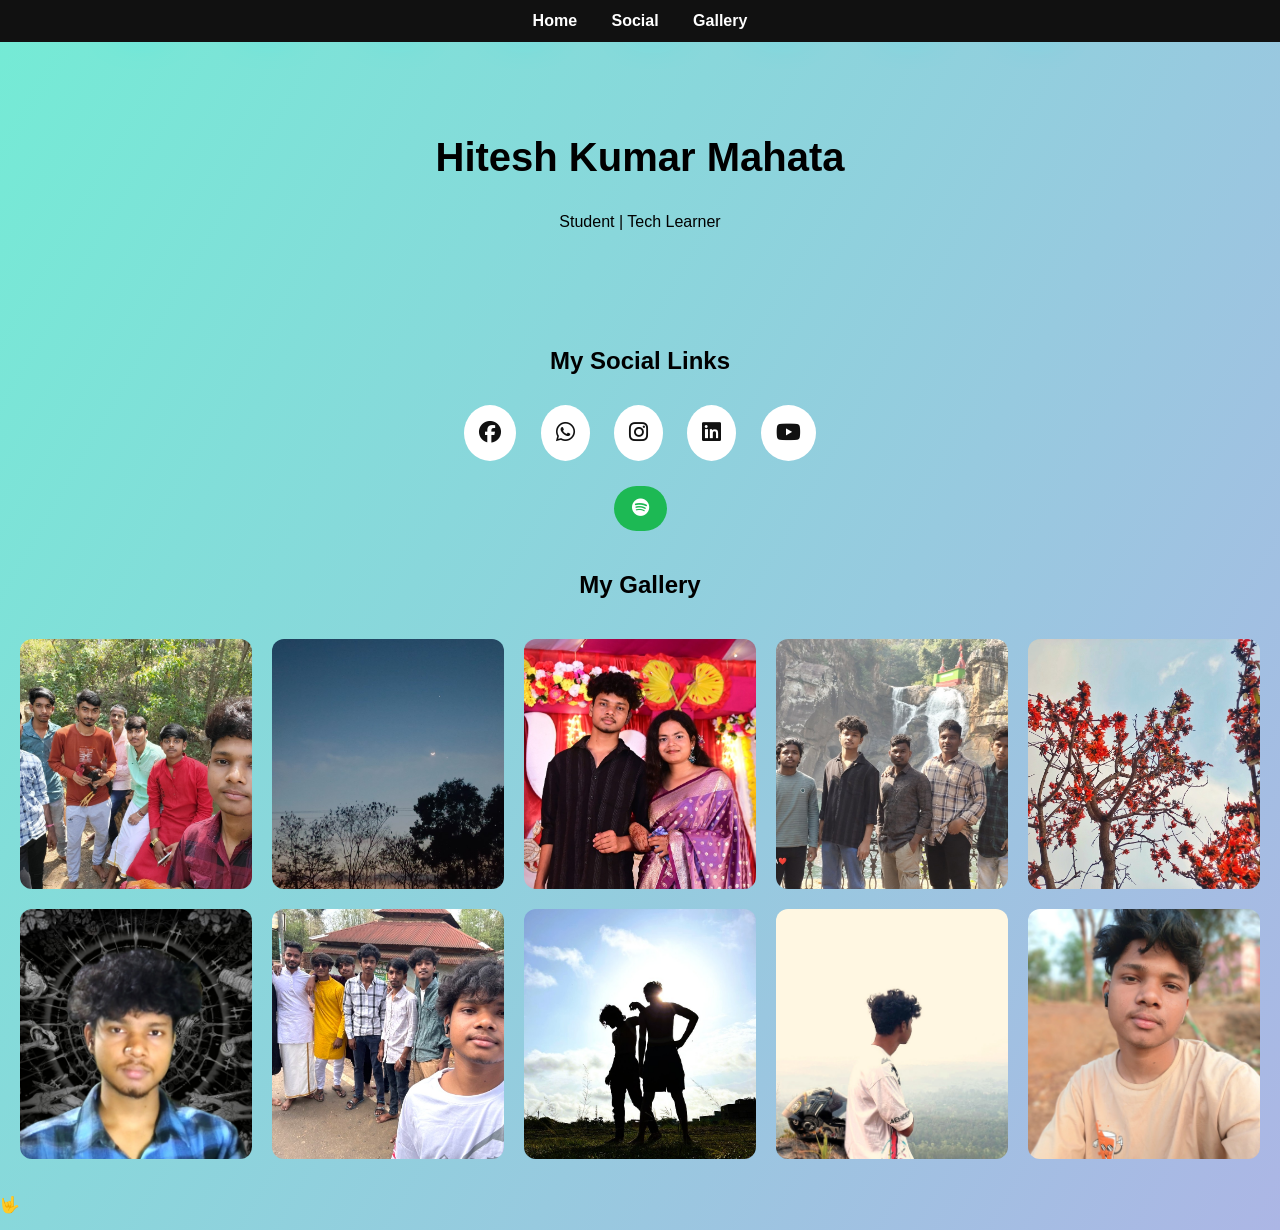
==== index.html @ a01e1604 "update website" ====
<!DOCTYPE html>
<html lang="en">
<head>
<meta charset="UTF-8">
<meta name="viewport" content="width=device-width, initial-scale=1.0">

<title>Hitesh Kumar Mahata</title>

<link rel="stylesheet" href="2-style.css">

<link rel="stylesheet"
href="https://cdnjs.cloudflare.com/ajax/libs/font-awesome/6.5.0/css/all.min.css">

</head>

<body>

<!-- BACKGROUND BUBBLES -->
<div class="bg">
<span></span><span></span><span></span><span></span>
<span></span><span></span><span></span><span></span>
</div>

<!-- NAV -->
<nav>
<a href="#home">Home</a>
<a href="#social">Social</a>
<a href="#gallery">Gallery</a>
</nav>

<!-- HERO -->
<section class="hero" id="home">
<h1>Hitesh Kumar Mahata</h1>
<p>Student | Tech Learner</p>
</section>

<!-- SOCIAL -->
<section class="social" id="social">
<h2>My Social Links</h2>

<a href="https://fb.openinapp.co/57fgf" target="_blank"><i class="fab fa-facebook"></i></a>
<a href="#"><i class="fab fa-whatsapp"></i></a>
<a href="https://insta.openinapp.co/m21yk" target="_blank"><i class="fab fa-instagram"></i></a>
<a href="https://linkedin.openinapp.co/6ybk0" target="_blank"><i class="fab fa-linkedin"></i></a>
<a href="https://yt.openinapp.co/rvdof" target="_blank"><i class="fab fa-youtube"></i></a>

<div class="spotify-box">

<button class="spotify-btn">
<i class="fab fa-spotify"></i>
</button>

<div class="spotify-menu">

<a href="https://spotify.openinapp.co/qwism" target="_blank" class="music-card">❤️ Hindi</a>

<a href="https://open.spotify.com/playlist/4soT4qEFcLqiYEVAhUGrtW" target="_blank" class="music-card">🌙 90s Hindi</a>

<a href="https://spotify.openinapp.co/wodps" target="_blank" class="music-card">👍 English</a>

<a href="https://spotify.openinapp.co/ch3h9" target="_blank" class="music-card">🥵 Romantic</a>

<a href="https://spotify.openinapp.co/b07zg" target="_blank" class="music-card">🌼 Bengali</a>

</div>
</div>

</section>

<!-- GALLERY -->
<section id="gallery">
<h2 style="text-align:center">My Gallery</h2>

<div class="gallery-grid">
<img src="photo 1.jpg" onclick="openModal(this)">
<img src="photo 2.jpg" onclick="openModal(this)">
<img src="photo 3.jpg" onclick="openModal(this)">
<img src="photo 4.jpg" onclick="openModal(this)">
<img src="photo 5.jpg" onclick="openModal(this)">
<img src="photo 6.jpeg" onclick="openModal(this)">
<img src="photo 7.jpg" onclick="openModal(this)">
<img src="photo 8.jpg" onclick="openModal(this)">
<img src="photo 9.jpg" onclick="openModal(this)">
<img src="photo 10.jpg" onclick="openModal(this)">
</div>

<div id="imgModal" class="modal" onclick="closeModal()">
<span class="close">&times;</span>
<img class="modal-content" id="fullImg">
</div>

</section>

<footer>
<p>🤟</p>
</footer>

<script src="3-script.js"></script>

</body>
</html>
---- 2-style.css ----
body{
margin:0;
font-family:Arial;
background:linear-gradient(120deg,#74ebd5,#ACB6E5);
overflow-x:hidden;
}

/* NAV */
nav{
background:#111;
padding:12px;
text-align:center;
position:sticky;
top:0;
z-index:100;
}
nav a{
color:white;
margin:0 15px;
text-decoration:none;
font-weight:bold;
}
nav a:hover{color:#00eaff}

/* HERO */
.hero{text-align:center;padding:60px 20px}
.hero h1{font-size:40px}

/* SOCIAL */
.social{text-align:center;padding:20px}
.social a{
display:inline-block;
margin:10px;
padding:15px;
font-size:22px;
border-radius:50%;
background:white;
color:#111;
transition:.3s;
}
.social a:hover{
transform:scale(1.2);
background:#00eaff;
}

/* SPOTIFY */
.spotify-box{text-align:center;margin-top:15px}

.spotify-btn{
background:#1db954;
color:white;
border:none;
padding:12px 18px;
font-size:18px;
border-radius:25px;
cursor:pointer;
}

.spotify-menu{
display:none;
margin-top:15px;
justify-content:center;
flex-wrap:wrap;
gap:15px;
}

.music-card{
text-decoration:none;
color:#111;
background:white;
padding:12px 20px;
border-radius:30px;
font-weight:bold;
box-shadow:0 5px 15px rgba(0,0,0,0.2);
transition:0.3s;
}

.music-card:hover{
background:#1db954;
color:white;
transform:translateY(-5px) scale(1.05);
}

/* GALLERY */
.gallery-grid{
display:grid;
grid-template-columns:repeat(auto-fit,minmax(220px,1fr));
gap:20px;
padding:20px;
}

.gallery-grid img{
width:100%;
height:250px;
object-fit:cover;
border-radius:12px;
cursor:pointer;
}

/* MODAL */
.modal{
display:none;
position:fixed;
z-index:999;
padding-top:60px;
left:0;top:0;
width:100%;height:100%;
background:rgba(0,0,0,0.8);
}
.modal-content{
margin:auto;
display:block;
max-width:90%;
max-height:90%;
}
.close{
position:absolute;
top:20px;
right:35px;
color:white;
font-size:40px;
cursor:pointer;
}

/* BACKGROUND BUBBLES */
.bg{
position:fixed;
top:0;
left:0;
width:100%;
height:100%;
z-index:-1;
overflow:hidden;
}

.bg span{
position:absolute;
width:25px;
height:25px;
background:rgba(255,255,255,0.6);
border-radius:50%;
box-shadow:0 0 10px white,0 0 20px white,0 0 40px #00eaff;
animation:move linear infinite;
}

.bg span:nth-child(1){left:10%;animation-duration:18s;}
.bg span:nth-child(2){left:20%;animation-duration:25s;}
.bg span:nth-child(3){left:30%;animation-duration:20s;}
.bg span:nth-child(4){left:40%;animation-duration:22s;}
.bg span:nth-child(5){left:50%;animation-duration:30s;}
.bg span:nth-child(6){left:60%;animation-duration:19s;}
.bg span:nth-child(7){left:70%;animation-duration:27s;}
.bg span:nth-child(8){left:80%;animation-duration:23s;}

@keyframes move{
0%{transform:translateY(100vh) scale(0.5);opacity:0;}
50%{opacity:1;}
100%{transform:translateY(-10vh) scale(1);opacity:0;}
}
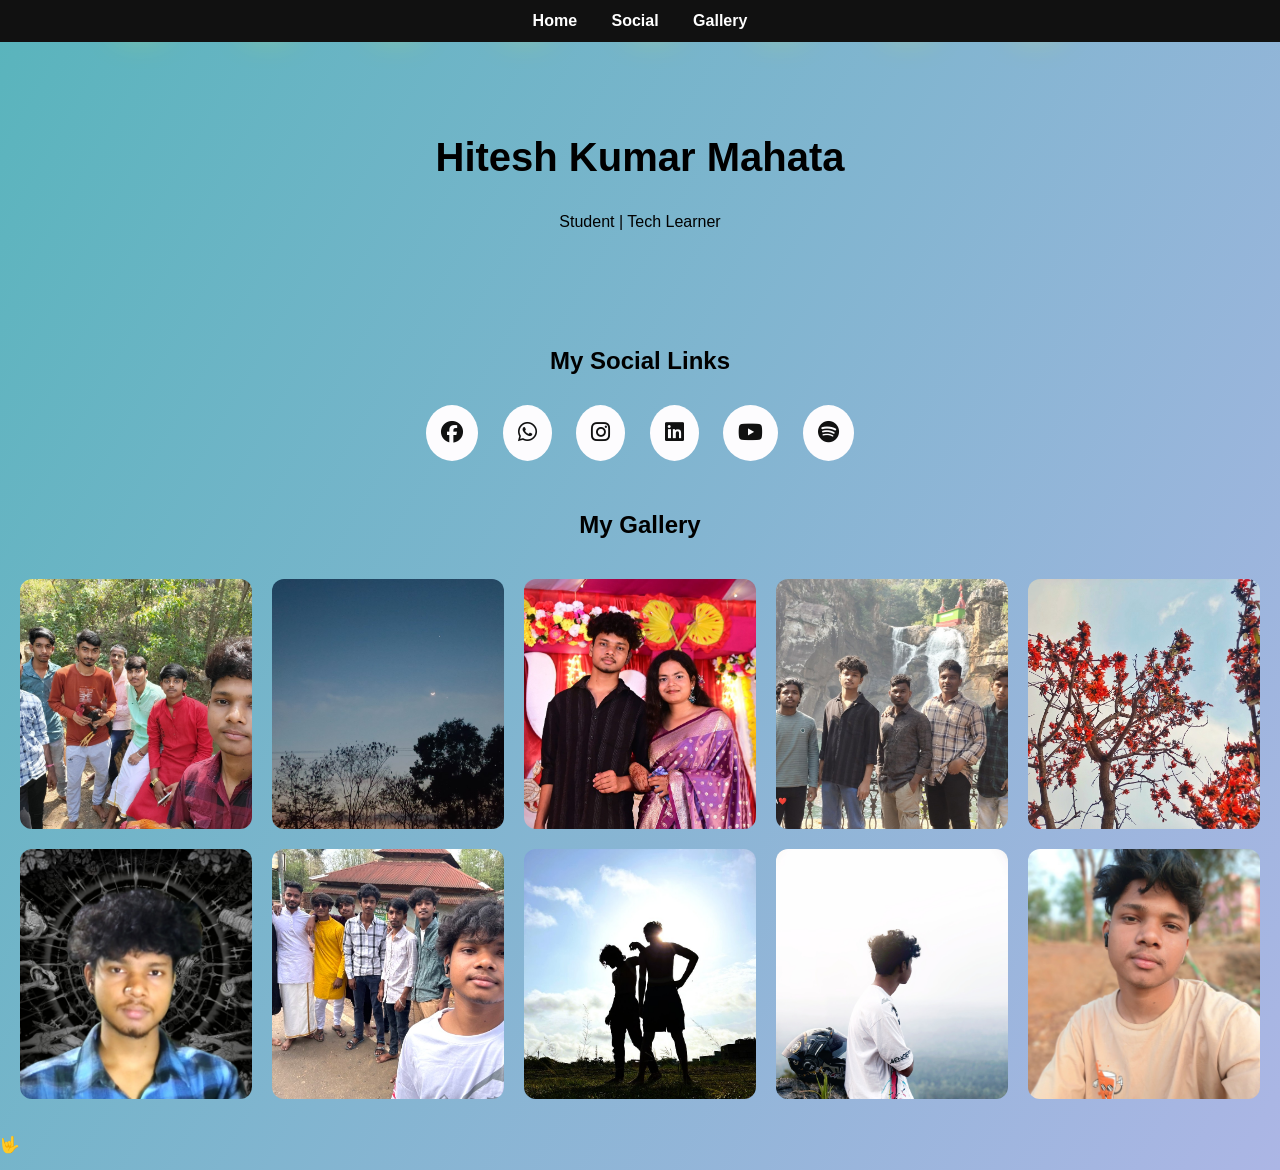
==== commit 5ee88005: "update qwqebsite" ====
--- a/index.html
+++ b/index.html
@@ -44,27 +44,9 @@
 <a href="https://linkedin.openinapp.co/6ybk0" target="_blank"><i class="fab fa-linkedin"></i></a>
 <a href="https://yt.openinapp.co/rvdof" target="_blank"><i class="fab fa-youtube"></i></a>
 
-<div class="spotify-box">
-
-<button class="spotify-btn">
+<a href="https://spotify.openinapp.co/7dn6a" target="_blank">
 <i class="fab fa-spotify"></i>
-</button>
-
-<div class="spotify-menu">
-
-<a href="https://spotify.openinapp.co/qwism" target="_blank" class="music-card">❤️ Hindi</a>
-
-<a href="https://open.spotify.com/playlist/4soT4qEFcLqiYEVAhUGrtW" target="_blank" class="music-card">🌙 90s Hindi</a>
-
-<a href="https://spotify.openinapp.co/wodps" target="_blank" class="music-card">👍 English</a>
-
-<a href="https://spotify.openinapp.co/ch3h9" target="_blank" class="music-card">🥵 Romantic</a>
-
-<a href="https://spotify.openinapp.co/b07zg" target="_blank" class="music-card">🌼 Bengali</a>
-
-</div>
-</div>
-
+</a>
 </section>
 
 <!-- GALLERY -->
--- a/2-style.css
+++ b/2-style.css
@@ -1,7 +1,7 @@
 body{
 margin:0;
 font-family:Arial;
-background:linear-gradient(120deg,#74ebd5,#ACB6E5);
+background:linear-gradient(120deg,#59b4bc,#ACB6E5);
 overflow-x:hidden;
 }
 
@@ -20,7 +20,7 @@
 text-decoration:none;
 font-weight:bold;
 }
-nav a:hover{color:#00eaff}
+nav a:hover{color:#1100ff}
 
 /* HERO */
 .hero{text-align:center;padding:60px 20px}
@@ -34,52 +34,16 @@
 padding:15px;
 font-size:22px;
 border-radius:50%;
-background:white;
+background:rgb(253, 252, 254);
 color:#111;
 transition:.3s;
 }
 .social a:hover{
 transform:scale(1.2);
-background:#00eaff;
+background:#0037ff;
 }
 
 /* SPOTIFY */
-.spotify-box{text-align:center;margin-top:15px}
-
-.spotify-btn{
-background:#1db954;
-color:white;
-border:none;
-padding:12px 18px;
-font-size:18px;
-border-radius:25px;
-cursor:pointer;
-}
-
-.spotify-menu{
-display:none;
-margin-top:15px;
-justify-content:center;
-flex-wrap:wrap;
-gap:15px;
-}
-
-.music-card{
-text-decoration:none;
-color:#111;
-background:white;
-padding:12px 20px;
-border-radius:30px;
-font-weight:bold;
-box-shadow:0 5px 15px rgba(0,0,0,0.2);
-transition:0.3s;
-}
-
-.music-card:hover{
-background:#1db954;
-color:white;
-transform:translateY(-5px) scale(1.05);
-}
 
 /* GALLERY */
 .gallery-grid{
@@ -139,7 +103,7 @@
 height:25px;
 background:rgba(255,255,255,0.6);
 border-radius:50%;
-box-shadow:0 0 10px white,0 0 20px white,0 0 40px #00eaff;
+box-shadow:0 0 10px white,0 0 20px rgb(232, 232, 232),0 0 40px #effc00;
 animation:move linear infinite;
 }
 
@@ -152,6 +116,7 @@
 .bg span:nth-child(7){left:70%;animation-duration:27s;}
 .bg span:nth-child(8){left:80%;animation-duration:23s;}
 
+
 @keyframes move{
 0%{transform:translateY(100vh) scale(0.5);opacity:0;}
 50%{opacity:1;}
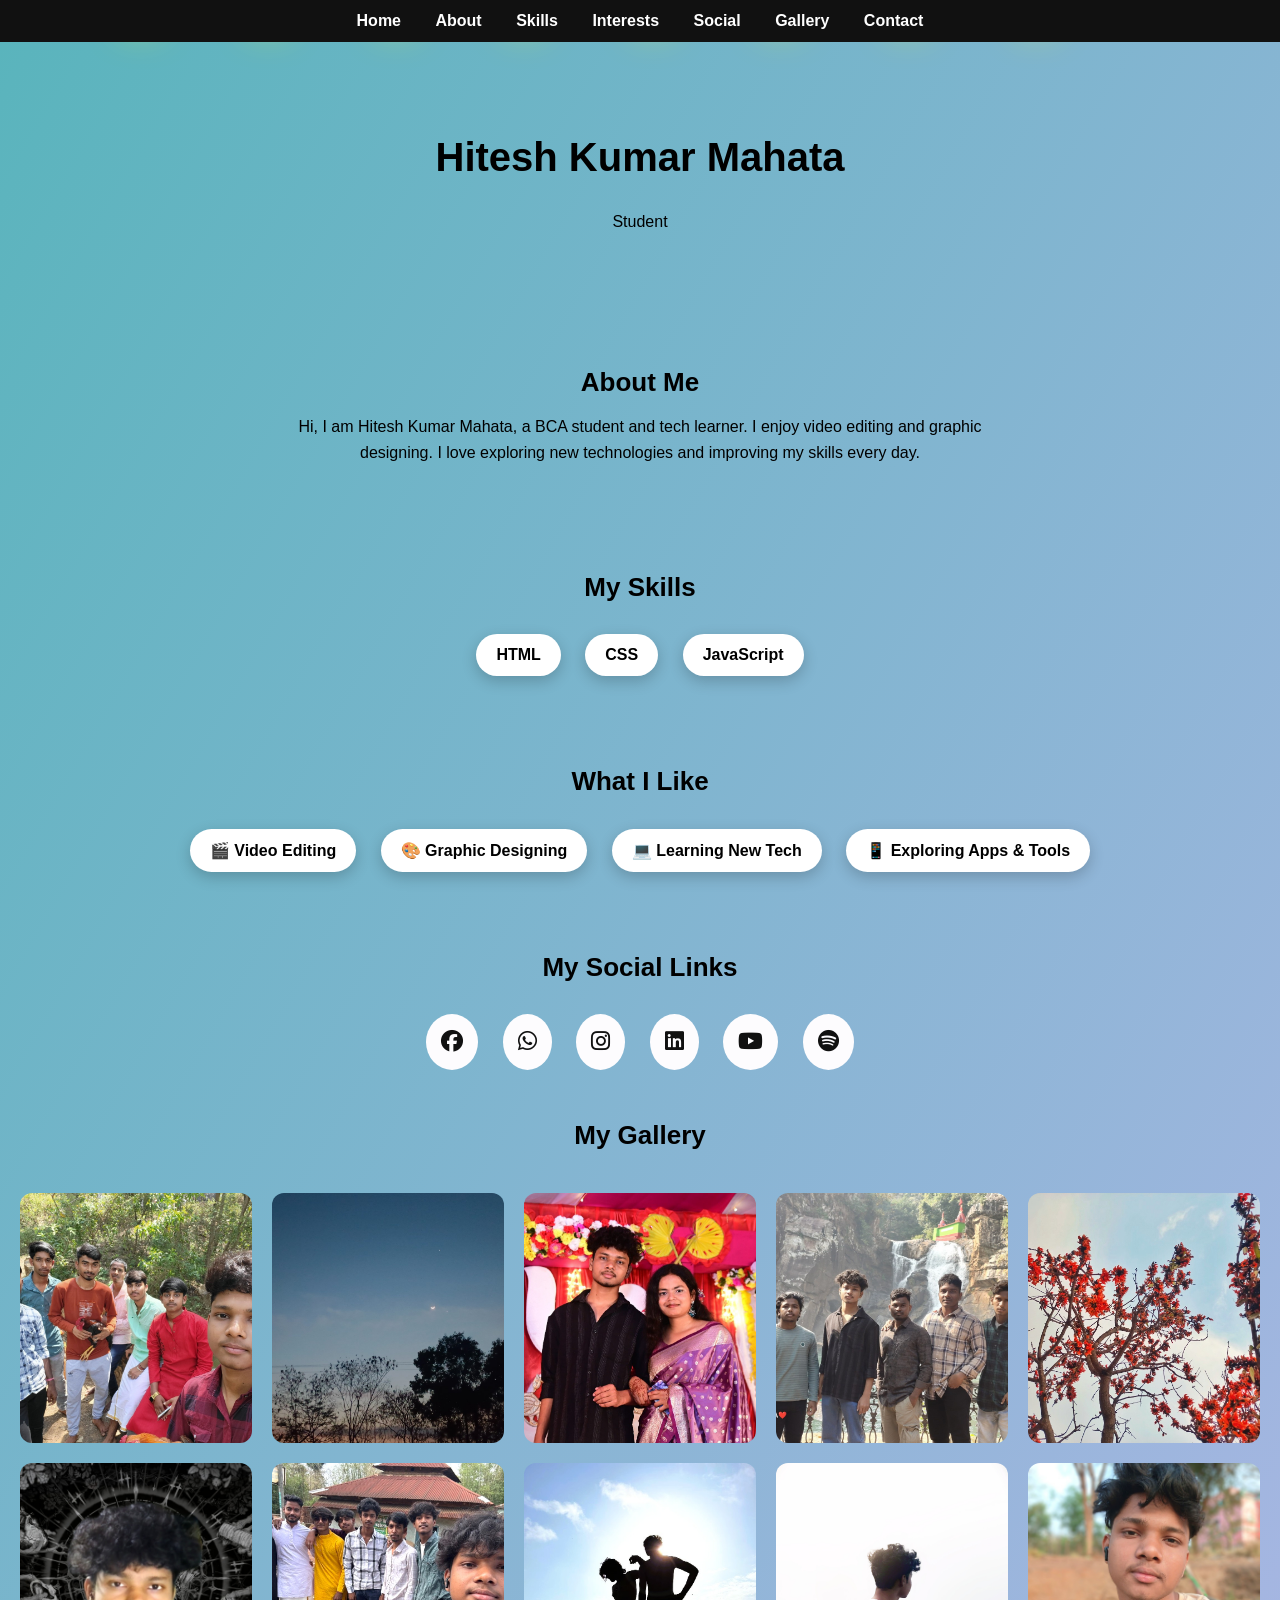
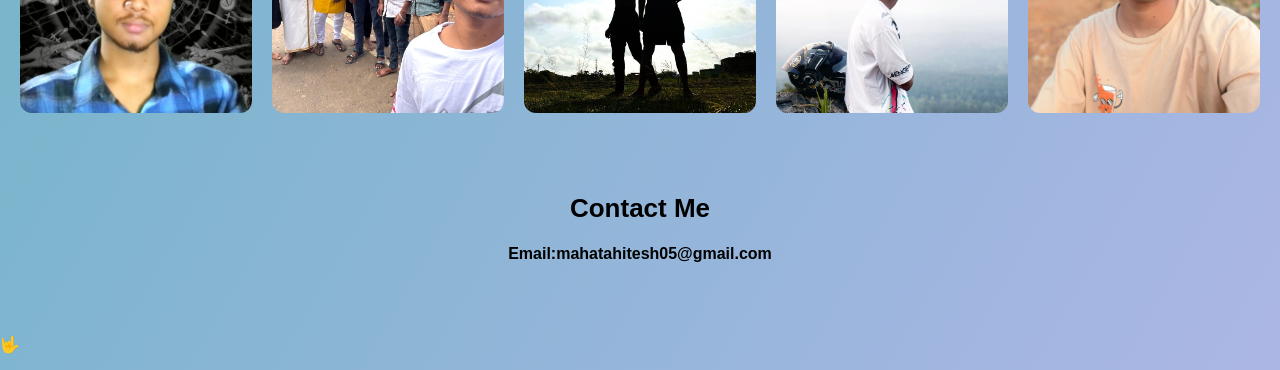
==== commit 55b29dfd: "Update full website" ====
--- a/index.html
+++ b/index.html
@@ -24,14 +24,44 @@
 <!-- NAV -->
 <nav>
 <a href="#home">Home</a>
+<a href="#about">About</a>
+<a href="#skills">Skills</a>
+<a href="#interests">Interests</a>
 <a href="#social">Social</a>
 <a href="#gallery">Gallery</a>
+<a href="#contact">Contact</a>
 </nav>
-
 <!-- HERO -->
 <section class="hero" id="home">
 <h1>Hitesh Kumar Mahata</h1>
-<p>Student | Tech Learner</p>
+<p id="typing"></p>
+</section>
+<!-- ABOUT -->
+<section class="about" id="about">
+<h2>About Me</h2>
+<p>
+Hi, I am Hitesh Kumar Mahata, a BCA student and tech learner.
+I enjoy video editing and graphic designing. I love exploring new technologies and improving my skills every day.
+</p>
+</section>
+<!-- SKILLS -->
+<section class="skills" id="skills">
+<h2>My Skills</h2>
+
+<div class="skill">HTML</div>
+<div class="skill">CSS</div>
+<div class="skill">JavaScript</div>
+
+</section>
+<!-- INTERESTS -->
+<section class="interests" id="interests">
+<h2>What I Like</h2>
+
+<div class="interest">🎬 Video Editing</div>
+<div class="interest">🎨 Graphic Designing</div>
+<div class="interest">💻 Learning New Tech</div>
+<div class="interest">📱 Exploring Apps & Tools</div>
+
 </section>
 
 <!-- SOCIAL -->
@@ -72,7 +102,11 @@
 </div>
 
 </section>
-
+<!-- CONTACT -->
+<section class="contact" id="contact">
+<h2>Contact Me</h2>
+<p>Email:mahatahitesh05@gmail.com</p>
+</section>
 <footer>
 <p>🤟</p>
 </footer>
--- a/2-style.css
+++ b/2-style.css
@@ -38,10 +38,6 @@
 color:#111;
 transition:.3s;
 }
-.social a:hover{
-transform:scale(1.2);
-background:#0037ff;
-}
 
 /* SPOTIFY */
 
@@ -121,4 +117,90 @@
 0%{transform:translateY(100vh) scale(0.5);opacity:0;}
 50%{opacity:1;}
 100%{transform:translateY(-10vh) scale(1);opacity:0;}
+}
+/* ABOUT */
+.about{
+text-align:center;
+padding:40px 20px;
+max-width:700px;
+margin:auto;
+}
+
+.about h2{
+margin-bottom:15px;
+}
+
+.about p{
+font-size:16px;
+line-height:1.6;
+}
+
+/* SKILLS */
+.skills{
+text-align:center;
+padding:30px;
+}
+
+.skill{
+display:inline-block;
+margin:10px;
+padding:12px 20px;
+background:white;
+border-radius:25px;
+font-weight:bold;
+box-shadow:0 5px 15px rgba(0,0,0,0.2);
+transition:0.3s;
+}
+
+.skill:hover{
+transform:scale(1.1);
+background:#0037ff;
+color:white;
+}
+
+/* INTERESTS */
+.interests{
+text-align:center;
+padding:30px;
+}
+
+.interest{
+display:inline-block;
+margin:10px;
+padding:12px 20px;
+background:white;
+border-radius:25px;
+font-weight:bold;
+box-shadow:0 5px 15px rgba(0,0,0,0.2);
+transition:0.3s;
+}
+
+.interest:hover{
+transform:scale(1.1) rotate(3deg);
+background:#0037ff;
+color:white;
+}
+
+/* CONTACT */
+.contact{
+text-align:center;
+padding:40px 20px;
+}
+
+.contact p{
+font-size:16px;
+font-weight:bold;
+}
+
+/* SMALL IMPROVEMENTS */
+h2{
+margin-top:20px;
+font-size:26px;
+}
+
+/* SOCIAL UPGRADE */
+.social a:hover{
+transform:scale(1.2) rotate(5deg);
+background:#0037ff;
+color:white;
 }
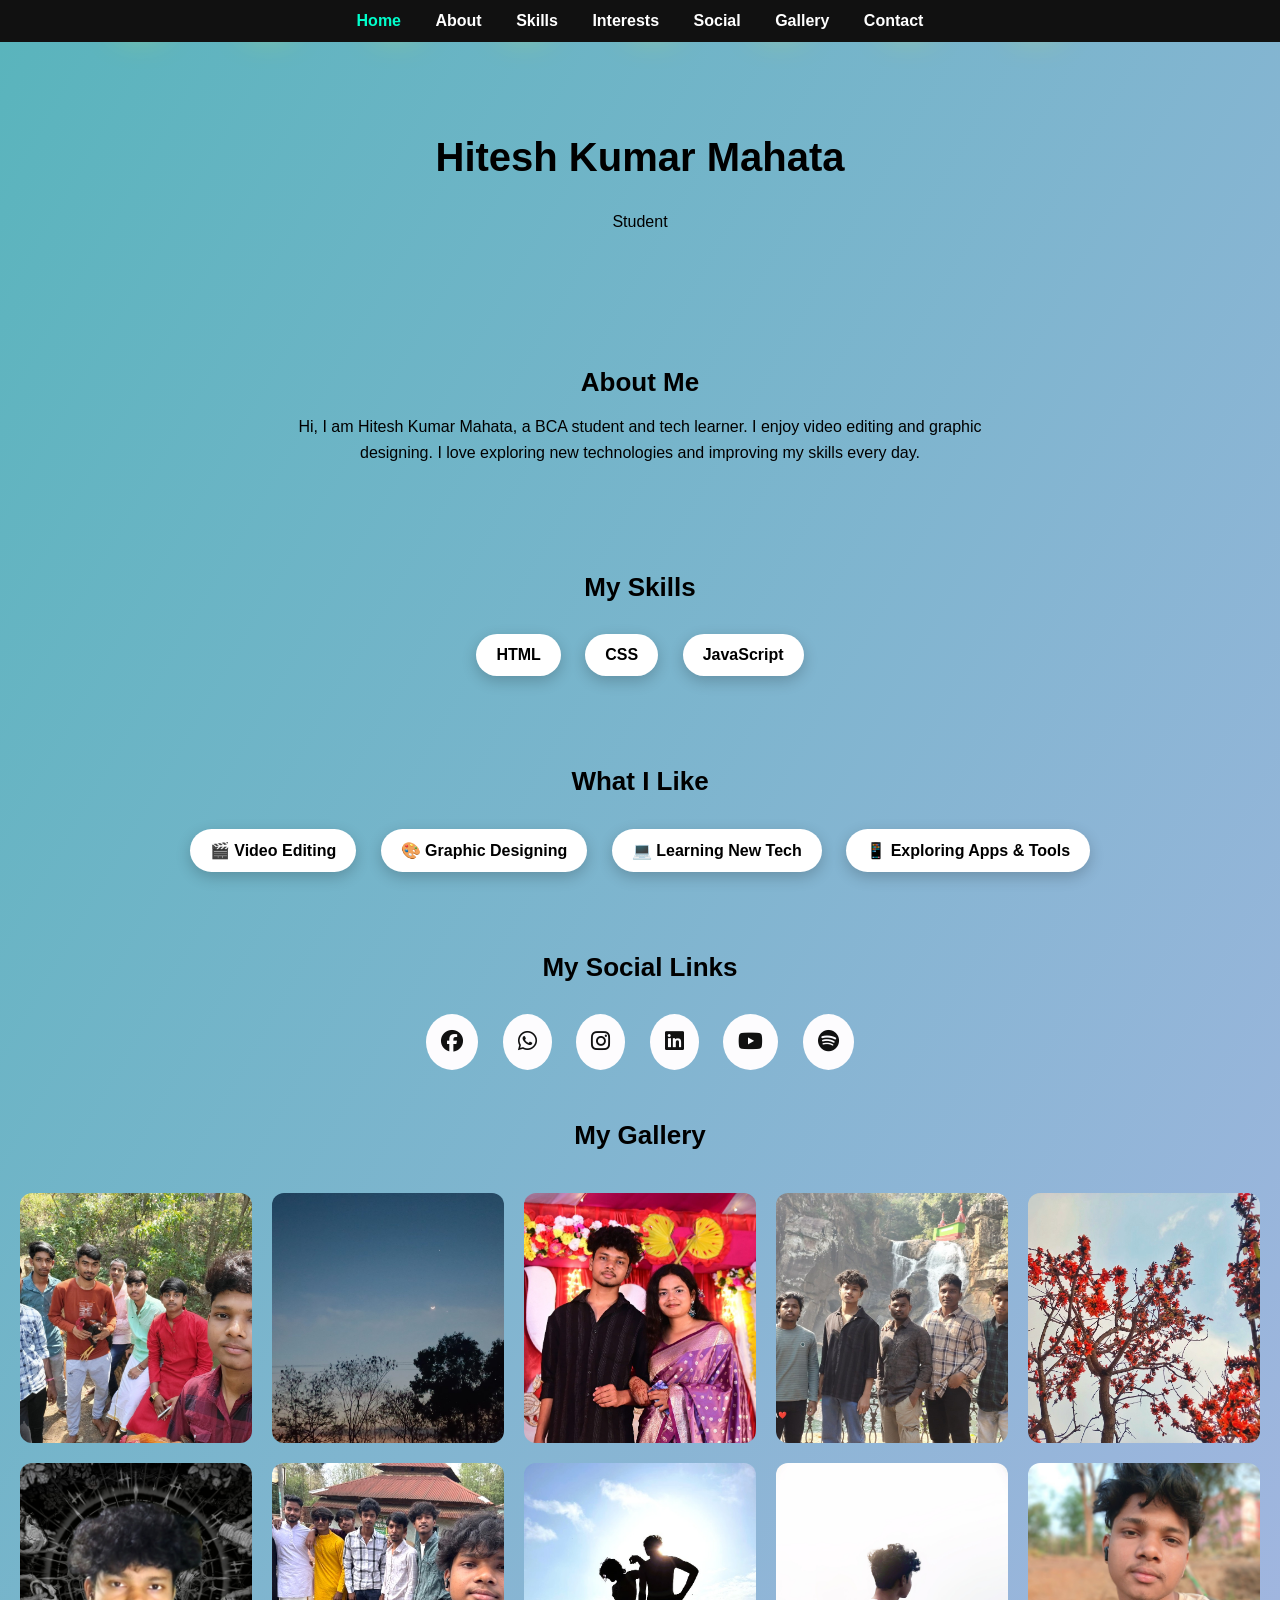
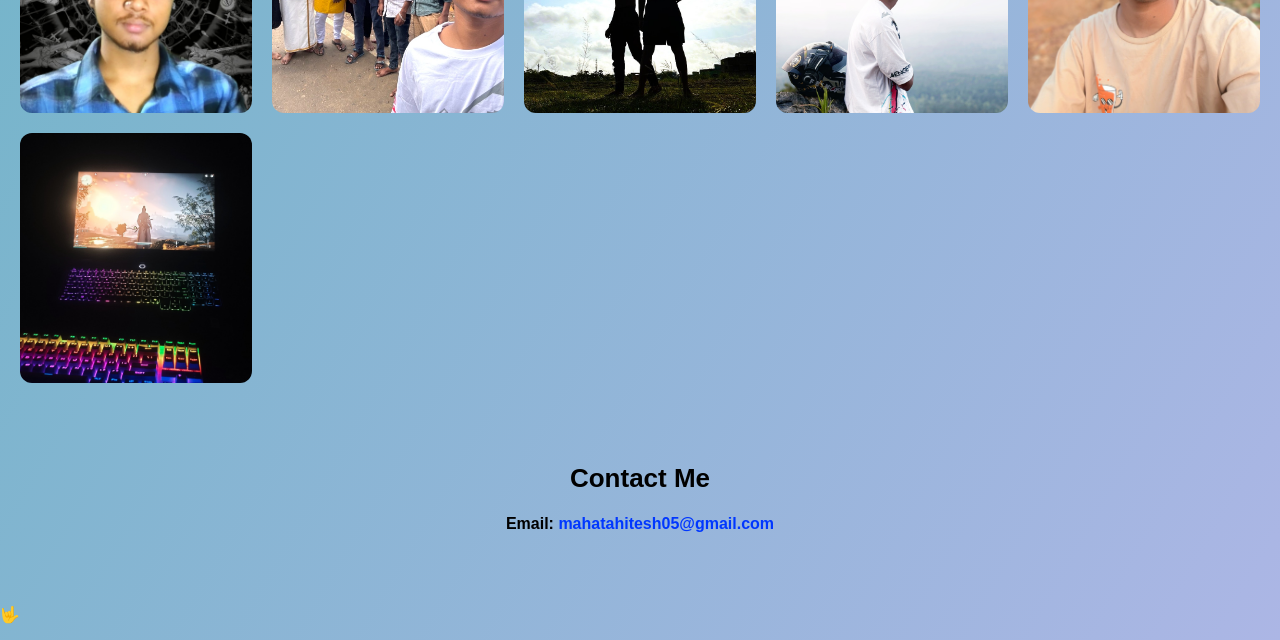
==== commit b8d02369: "update website" ====
--- a/index.html
+++ b/index.html
@@ -94,6 +94,7 @@
 <img src="photo 8.jpg" onclick="openModal(this)">
 <img src="photo 9.jpg" onclick="openModal(this)">
 <img src="photo 10.jpg" onclick="openModal(this)">
+<img src="photo 11.jpg" onclick="openModal(this)">
 </div>
 
 <div id="imgModal" class="modal" onclick="closeModal()">
@@ -105,7 +106,7 @@
 <!-- CONTACT -->
 <section class="contact" id="contact">
 <h2>Contact Me</h2>
-<p>Email:mahatahitesh05@gmail.com</p>
+<p>Email: <a href="mailto:mahatahitesh05@gmail.com">mahatahitesh05@gmail.com</a></p>
 </section>
 <footer>
 <p>🤟</p>
--- a/2-style.css
+++ b/2-style.css
@@ -203,4 +203,31 @@
 transform:scale(1.2) rotate(5deg);
 background:#0037ff;
 color:white;
+}
+section{
+opacity:1;
+transform:translateY(0);
+transition:0.6s;
+}
+
+.gallery-grid img{
+transition:0.3s;
+}
+
+.gallery-grid img:hover{
+transform:scale(1.05);
+}
+.contact p{
+color:#000;
+font-size:16px;
+font-weight:bold;
+}
+.contact a{
+color:#0037ff;
+text-decoration:none;
+font-weight:bold;
+}
+
+.contact a:hover{
+text-decoration:underline;
 }
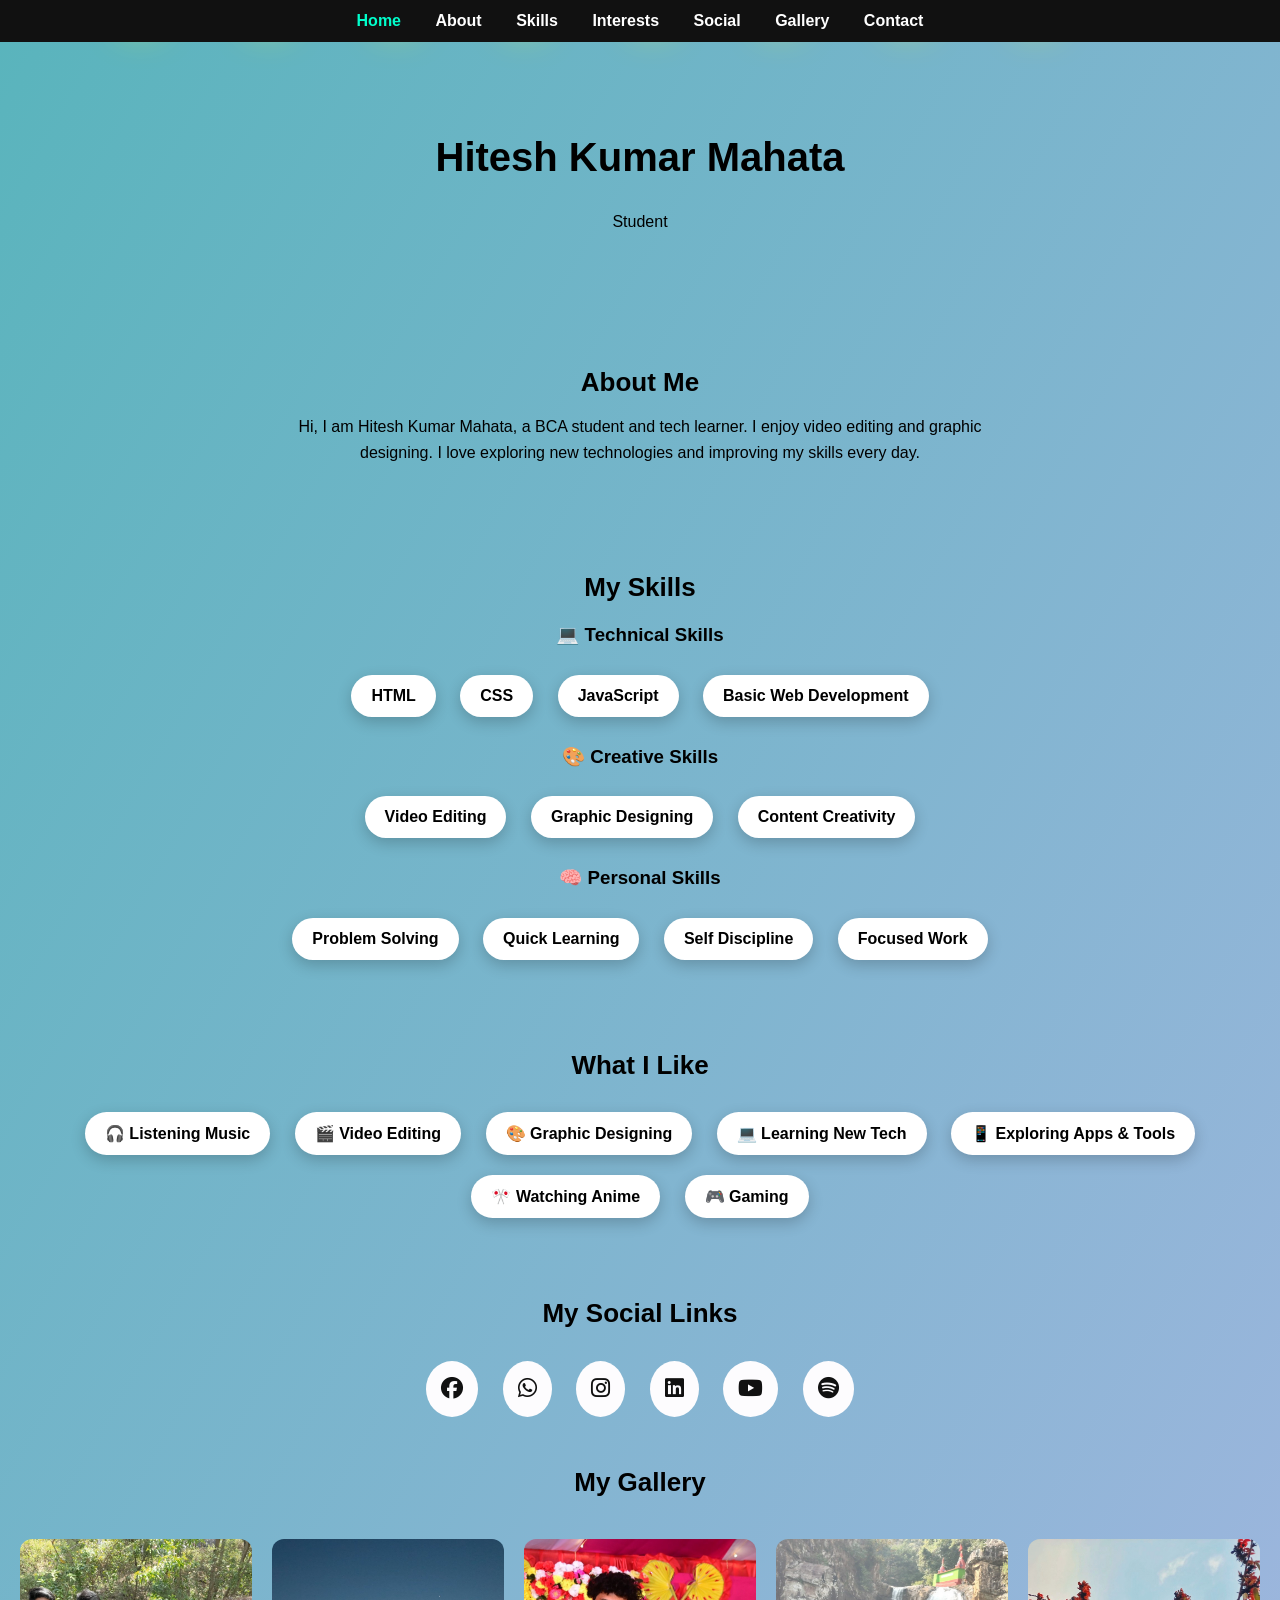
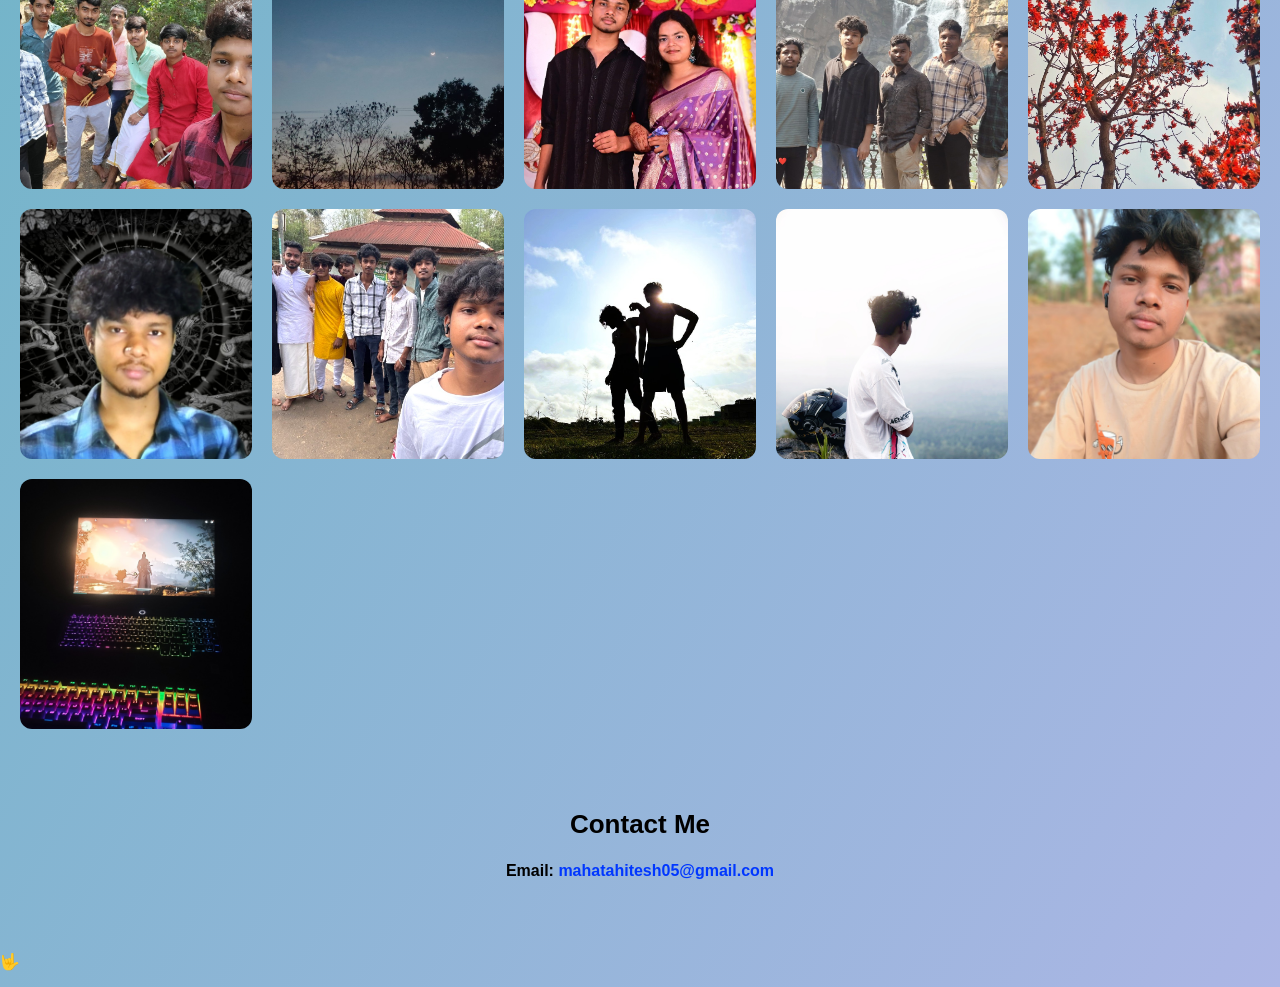
==== commit 91e191db: "update website" ====
--- a/index.html
+++ b/index.html
@@ -48,19 +48,34 @@
 <section class="skills" id="skills">
 <h2>My Skills</h2>
 
+<h3>💻 Technical Skills</h3>
 <div class="skill">HTML</div>
 <div class="skill">CSS</div>
 <div class="skill">JavaScript</div>
+<div class="skill">Basic Web Development</div>
+
+<h3>🎨 Creative Skills</h3>
+<div class="skill">Video Editing</div>
+<div class="skill">Graphic Designing</div>
+<div class="skill">Content Creativity</div>
+
+<h3>🧠 Personal Skills</h3>
+<div class="skill">Problem Solving</div>
+<div class="skill">Quick Learning</div>
+<div class="skill">Self Discipline</div>
+<div class="skill">Focused Work</div>
 
 </section>
 <!-- INTERESTS -->
 <section class="interests" id="interests">
 <h2>What I Like</h2>
-
+<div class="interest">🎧 Listening Music</div>
 <div class="interest">🎬 Video Editing</div>
 <div class="interest">🎨 Graphic Designing</div>
 <div class="interest">💻 Learning New Tech</div>
 <div class="interest">📱 Exploring Apps & Tools</div>
+<div class="interest">🎌 Watching Anime</div>
+<div class="interest">🎮 Gaming</div>
 
 </section>
 
--- a/2-style.css
+++ b/2-style.css
@@ -62,16 +62,20 @@
 display:none;
 position:fixed;
 z-index:999;
-padding-top:60px;
-left:0;top:0;
-width:100%;height:100%;
-background:rgba(0,0,0,0.8);
+top:0;
+left:0;
+width:100%;
+height:100%;
+background:rgba(0,0,0,0.9);
 }
 .modal-content{
-margin:auto;
-display:block;
-max-width:90%;
-max-height:90%;
+position:absolute;
+top:50%;
+left:50%;
+transform:translate(-50%,-50%);
+max-width:95%;
+max-height:80%;
+border-radius:10px;
 }
 .close{
 position:absolute;
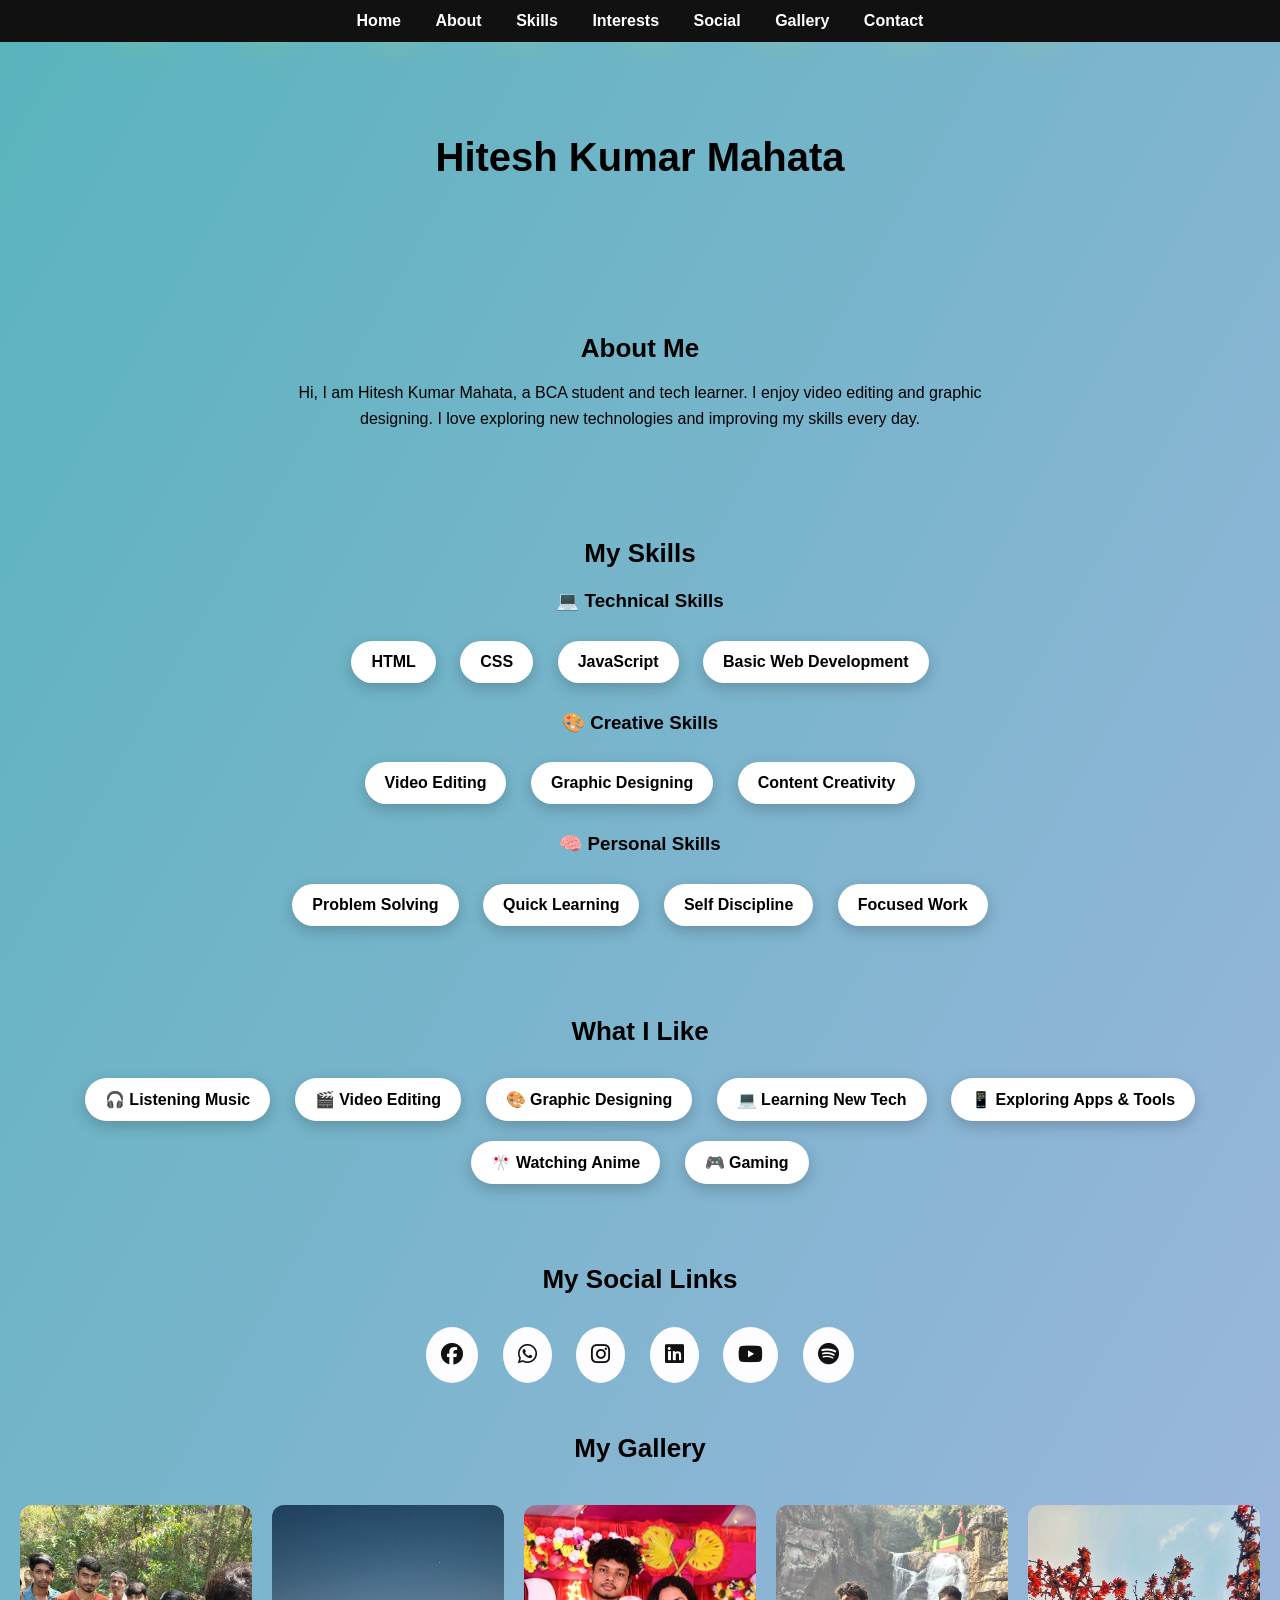
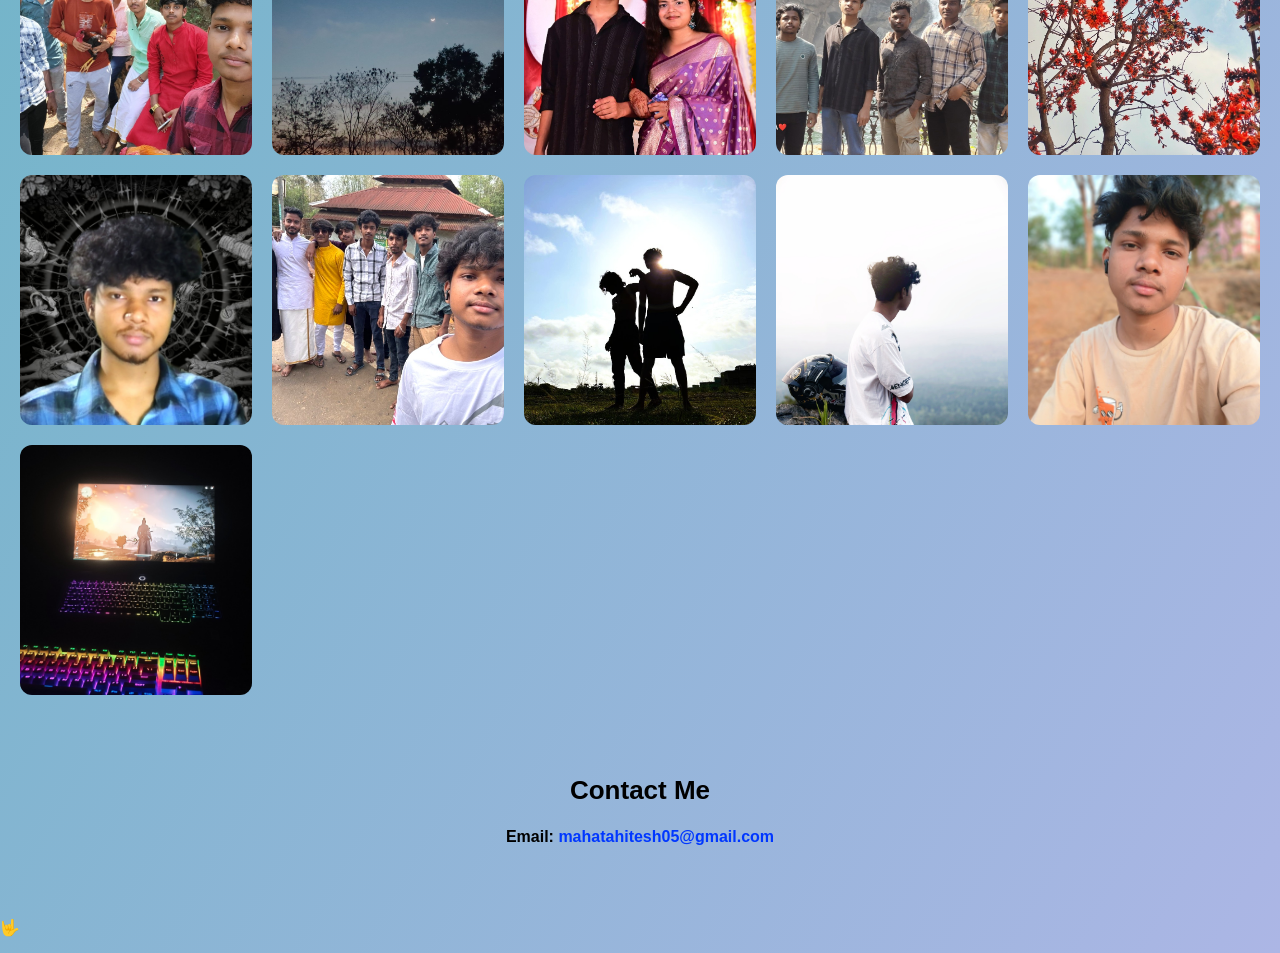
==== commit 70da5093: "update website" ====
--- a/index.html
+++ b/index.html
@@ -112,11 +112,10 @@
 <img src="photo 11.jpg" onclick="openModal(this)">
 </div>
 
-<div id="imgModal" class="modal" onclick="closeModal()">
-<span class="close">&times;</span>
+<div id="imgModal" class="modal">
+<span class="close" onclick="closeModal()">&times;</span>
 <img class="modal-content" id="fullImg">
 </div>
-
 </section>
 <!-- CONTACT -->
 <section class="contact" id="contact">
--- a/2-style.css
+++ b/2-style.css
@@ -57,33 +57,34 @@
 cursor:pointer;
 }
 
-/* MODAL */
+/* MODAL FINAL PERFECT */
 .modal{
 display:none;
 position:fixed;
-z-index:999;
 top:0;
 left:0;
 width:100%;
 height:100%;
-background:rgba(0,0,0,0.9);
-}
+background: rgba(0,0,0,0.7);
+z-index:999;
+
+justify-content:center;
+align-items:center;
+}
+
 .modal-content{
-position:absolute;
-top:50%;
-left:50%;
-transform:translate(-50%,-50%);
-max-width:95%;
-max-height:80%;
-border-radius:10px;
-}
+max-width:90%;
+max-height:90%;
+object-fit:contain;
+display:block;
+margin:auto;
+}
+
+
 .close{
-position:absolute;
+position:fixed;
 top:20px;
-right:35px;
-color:white;
-font-size:40px;
-cursor:pointer;
+right:20px;
 }
 
 /* BACKGROUND BUBBLES */
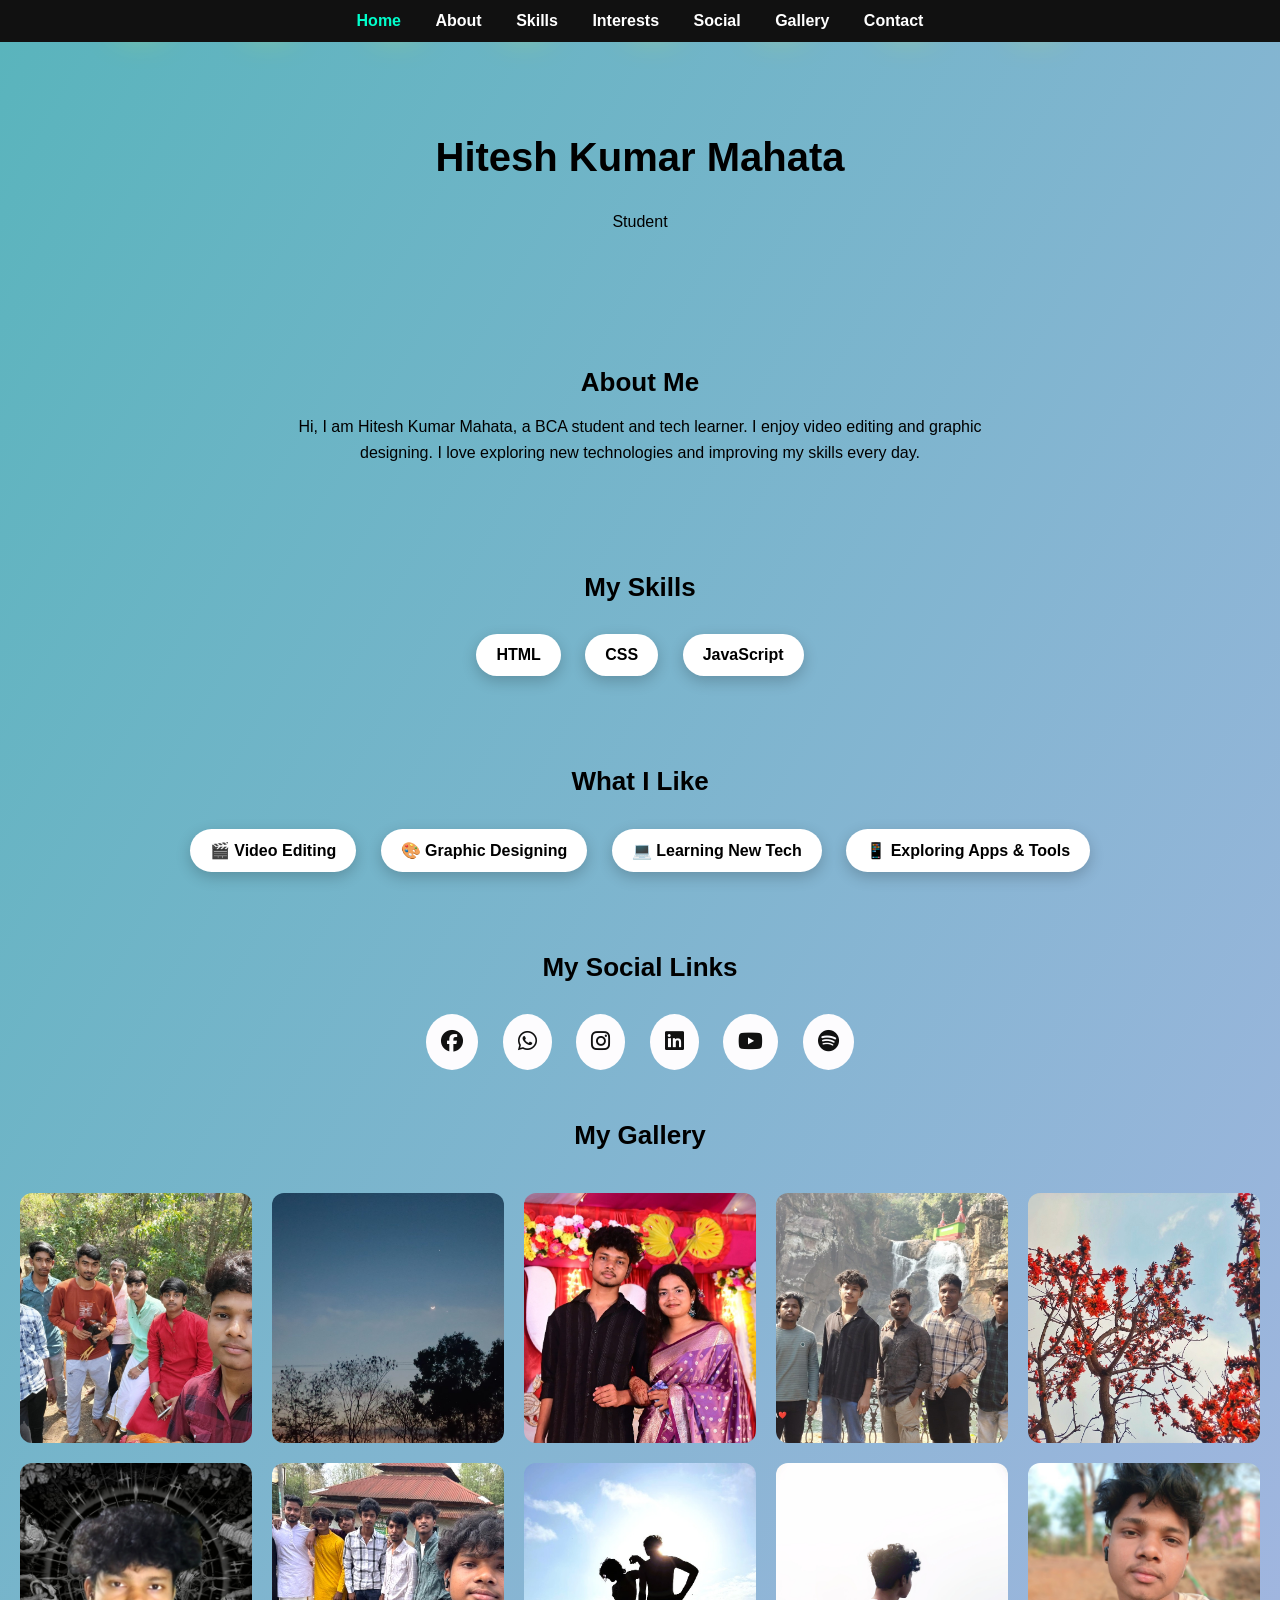
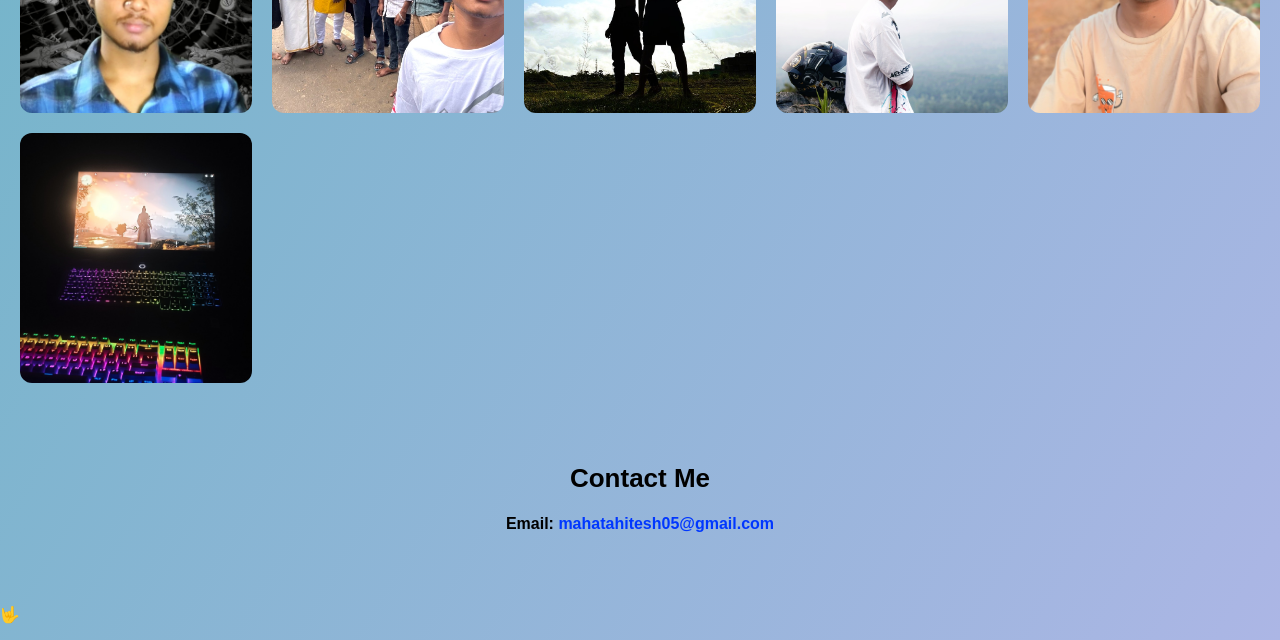
==== commit 4642ca77: "update website" ====
--- a/index.html
+++ b/index.html
@@ -48,34 +48,19 @@
 <section class="skills" id="skills">
 <h2>My Skills</h2>
 
-<h3>💻 Technical Skills</h3>
 <div class="skill">HTML</div>
 <div class="skill">CSS</div>
 <div class="skill">JavaScript</div>
-<div class="skill">Basic Web Development</div>
-
-<h3>🎨 Creative Skills</h3>
-<div class="skill">Video Editing</div>
-<div class="skill">Graphic Designing</div>
-<div class="skill">Content Creativity</div>
-
-<h3>🧠 Personal Skills</h3>
-<div class="skill">Problem Solving</div>
-<div class="skill">Quick Learning</div>
-<div class="skill">Self Discipline</div>
-<div class="skill">Focused Work</div>
 
 </section>
 <!-- INTERESTS -->
 <section class="interests" id="interests">
 <h2>What I Like</h2>
-<div class="interest">🎧 Listening Music</div>
-<div class="interest">🎬 Video Editing</div>
+
+<div class="interest">🎬 Video Editing</div>  
 <div class="interest">🎨 Graphic Designing</div>
 <div class="interest">💻 Learning New Tech</div>
 <div class="interest">📱 Exploring Apps & Tools</div>
-<div class="interest">🎌 Watching Anime</div>
-<div class="interest">🎮 Gaming</div>
 
 </section>
 
@@ -112,10 +97,11 @@
 <img src="photo 11.jpg" onclick="openModal(this)">
 </div>
 
-<div id="imgModal" class="modal">
-<span class="close" onclick="closeModal()">&times;</span>
+<div id="imgModal" class="modal" onclick="closeModal()">
+<span class="close">&times;</span>
 <img class="modal-content" id="fullImg">
 </div>
+
 </section>
 <!-- CONTACT -->
 <section class="contact" id="contact">
